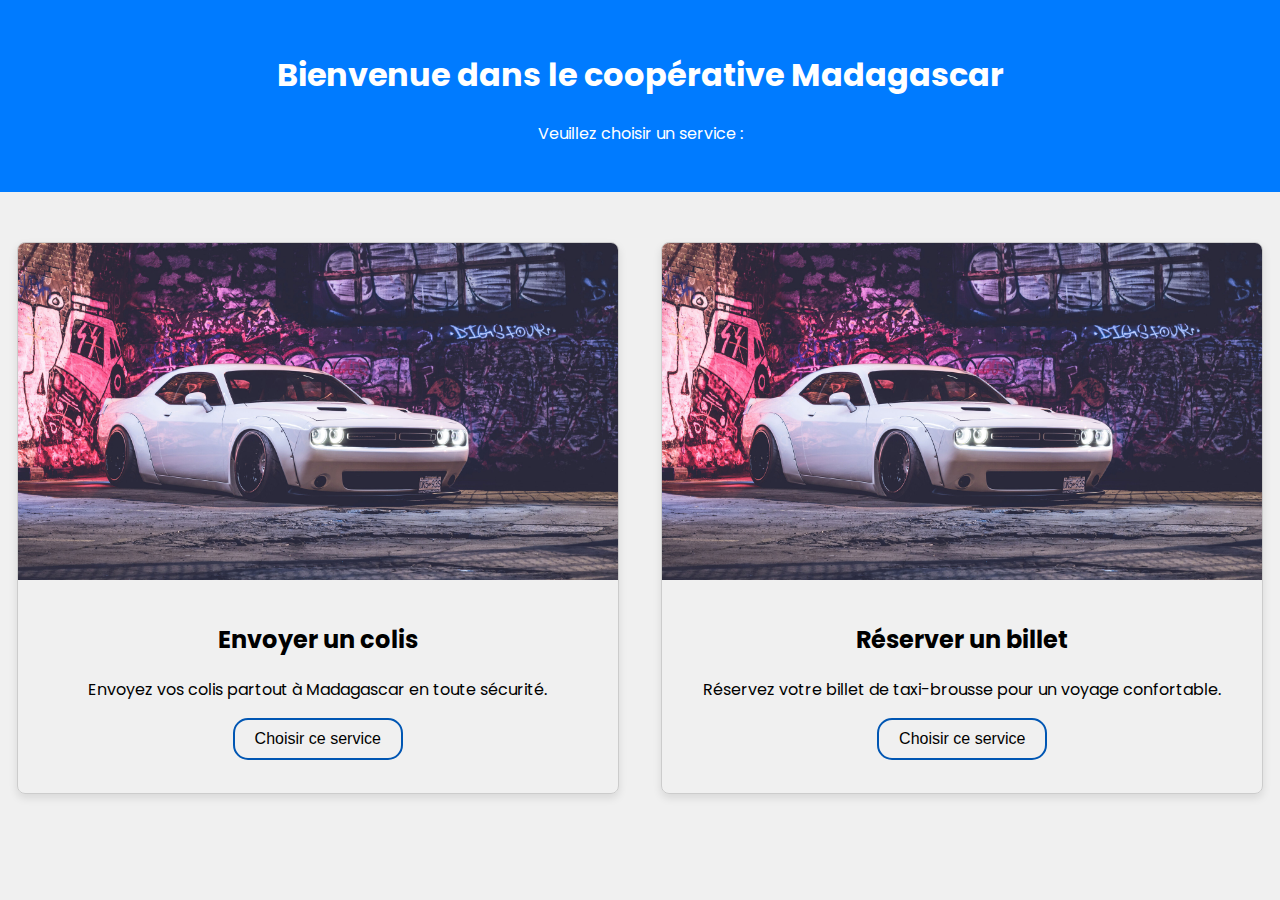
==== bienvenue.html @ 097e8cc9 "Initial commit" ====
<!DOCTYPE html>
<html lang="fr">
<head>
    <meta charset="UTF-8">
    <meta name="viewport" content="width=device-width, initial-scale=1.0">
    <title>TaxiBrousse Madagascar - Choix du service</title>
    <link rel="stylesheet" href="style.css">
</head>
<body>
    <header>
        <h1>Bienvenue dans le coopérative Madagascar</h1>
        <p>Veuillez choisir un service :</p>
    </header>
    
    <main>
        <section class="choices card-section">
            <div class="card">
                <img src="dodge.jpg" alt="Envoyer un colis" class="card-img">
                <div class="card-content">
                    <h2>Envoyer un colis</h2>
                    <p>Envoyez vos colis partout à Madagascar en toute sécurité.</p>
                    <button onclick="location.href='collis.html'">Choisir ce service</button>
                </div>
            </div>

            <div class="card">
                <img src="dodge.jpg" alt="Réserver un billet" class="card-img">
                <div class="card-content">
                    <h2>Réserver un billet</h2>
                    <p>Réservez votre billet de taxi-brousse pour un voyage confortable.</p>
                    <button onclick="location.href='billet.html'">Choisir ce service</button>
                </div>
            </div>
        </section>
    </main>
</body>
</html>
---- style.css ----
@import url('https://fonts.googleapis.com/css2?family=Poppins:ital,wght@0,100;0,200;0,300;0,400;0,500;0,600;0,700;0,800;0,900;1,100;1,200;1,300;1,400;1,500;1,600;1,700;1,800;1,900&display=swap');

body {
    font-family: 'Poppins', sans-serif;
    margin: 0;
    padding: 0;
    background-color: #f0f0f0;
    text-align: center;
}

header {
    background-color: #007BFF;
    color: white;
    padding: 30px 0;
}

main {
    margin: 50px 0;
}

.choices {
    display: flex;
    justify-content: center;
    gap: 20px;
}

button {
    background-color: transparent;
    border: 2px solid #0056b3;
    color: rgb(10, 10, 10);
    padding: 15px 30px;
    font-size: 18px;
    border-radius: 1px;
    cursor: pointer;
    transition: background-color 0.3s;
}

button:hover {
    background-color: #0056b3;
    border: 2px solid #0056b3;
    color: rgb(255, 255, 255);
}


/* ----------------------- style start ------------------ */
.card-section {
    margin-top: 20px;
    display: flex;
    justify-content: space-around;
    flex-wrap: wrap;
    gap: 9px;
}
.card {
    width: 600px;
    height: 550px;
    border: 1px solid #ccc;
    border-radius: 8px;
    box-shadow: 0 4px 8px rgba(0, 0, 0, 0.1);
    overflow: hidden;
    text-align: center;
}
.card-img {
    width: 100%;
    height: auto;
}
.card-content {
    padding: 15px;
}
.card-content button {
    background-color: transparent;
    border: 2px solid #0056b3;
    color: #000000;
    padding: 10px 20px;
    font-size: 16px;
    border-radius: 15px;
    cursor: pointer;
    transition: background-color 0.3s, color 0.3s;
}
.card-content button:hover {
    background-color: #0056b3;
    color: #ffffff;
}
/* ----------------------- style card end ------------------ */
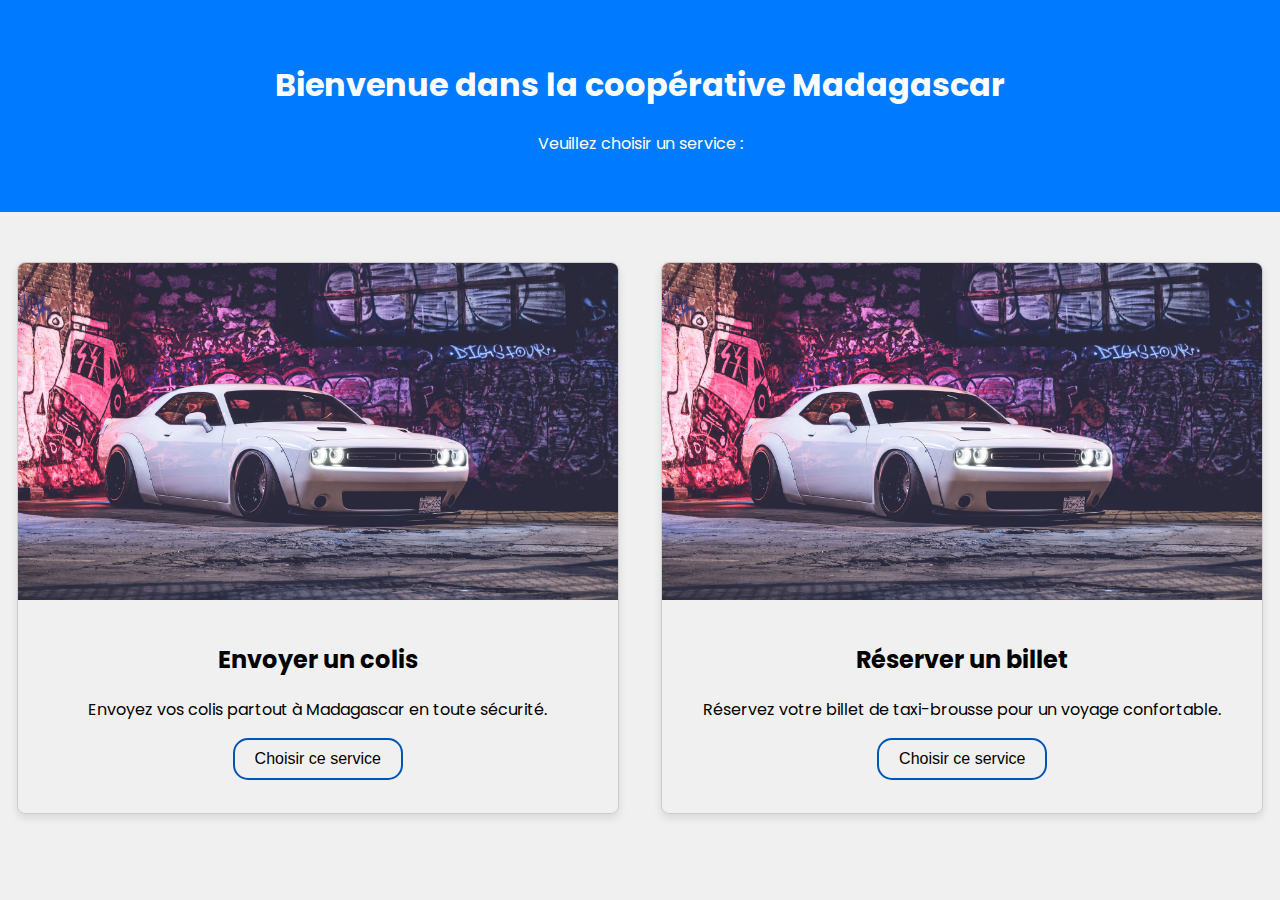
==== commit 2f3bd25a: "first commit" ====
--- a/bienvenue.html
+++ b/bienvenue.html
@@ -8,7 +8,7 @@
 </head>
 <body>
     <header>
-        <h1>Bienvenue dans le coopérative Madagascar</h1>
+        <h1>Bienvenue dans la coopérative Madagascar</h1>
         <p>Veuillez choisir un service :</p>
     </header>
     
--- a/style.css
+++ b/style.css
@@ -11,7 +11,7 @@
 header {
     background-color: #007BFF;
     color: white;
-    padding: 30px 0;
+    padding: 40px 0;
 }
 
 main {
@@ -42,7 +42,7 @@
 }
 
 
-/* ----------------------- style start ------------------ */
+/* ----------------------- style de la card start --------------- */
 .card-section {
     margin-top: 20px;
     display: flex;
